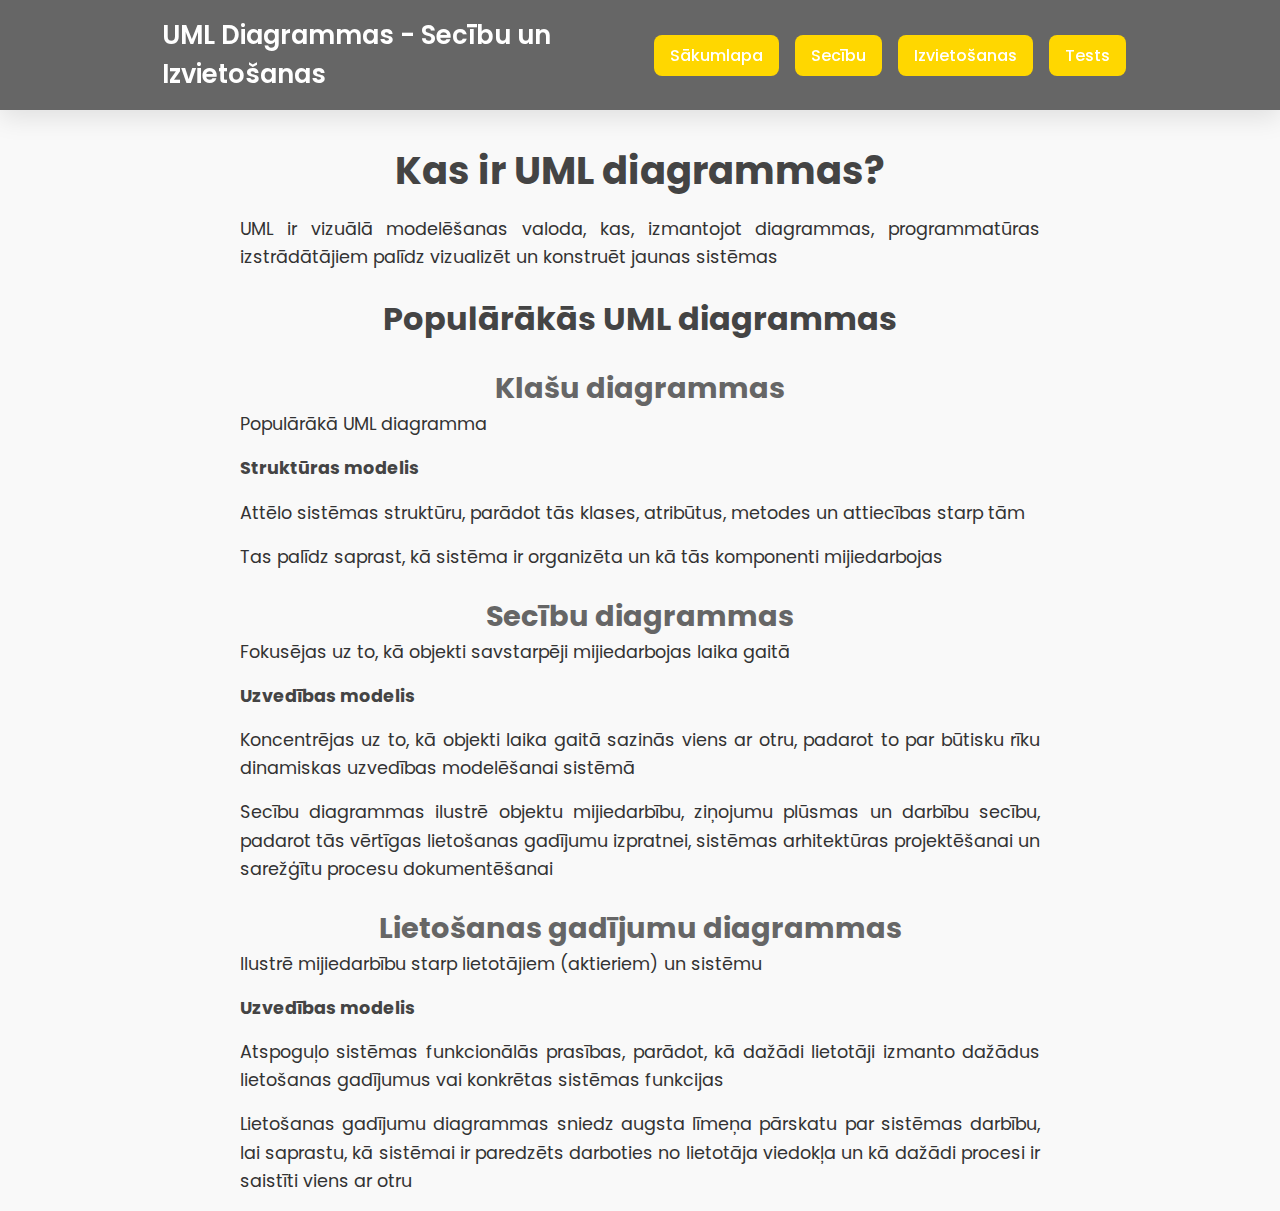
==== UML/index.html @ feddd4f9 "First commit" ====
<!DOCTYPE html>
<html lang="en">
<head>
    <meta charset="UTF-8">
    <meta name="viewport" content="width=device-width, initial-scale=1.0">
    <title>Sākumlapa</title>
    <link rel="stylesheet" href="style.css">
    <link rel="stylesheet" href="https://cdnjs.cloudflare.com/ajax/libs/font-awesome/6.6.0/css/all.min.css" integrity="sha512-Kc323vGBEqzTmouAECnVceyQqyqdsSiqLQISBL29aUW4U/M7pSPA/gEUZQqv1cwx4OnYxTxve5UMg5GT6L4JJg==" crossorigin="anonymous" referrerpolicy="no-referrer" />
</head>
<body>
    <header>
        <a href="./" class="logo"><i class="fa-solid fa-diagram-project"></i> UML Diagrammas - Secību un Izvietošanas</a>

        <div class="uml">
            <a href="index.html" class="btn">Sākumlapa</a>         
            <a href="sequence.html" class="btn">Secību</a>
            <a href="deployment.html" class="btn">Izvietošanas</a>
            <a href="tests.html" class="btn">Tests</a>
        </div>   
    </header>
    <!-- <p>Vispārēju informāciju par UML diagrammām - kādas ir populārākās UML diagrammas, kā tās klasificējas u.tml.</p> -->
    
    <h1>Kas ir UML diagrammas?</h1>
        <p>UML ir vizuālā modelēšanas valoda, kas, izmantojot diagrammas, programmatūras izstrādātājiem palīdz vizualizēt un konstruēt jaunas sistēmas</p>
    <h2>Populārākās UML diagrammas</h2>
    <h3>Klašu diagrammas</h3>
        <p>Populārākā UML diagramma</p>
        <p class="model">Struktūras modelis</p>
        <p>Attēlo sistēmas struktūru, parādot tās klases, atribūtus, metodes un attiecības starp tām</p>
        <p>Tas palīdz saprast, kā sistēma ir organizēta un kā tās komponenti mijiedarbojas</p>
        <p></p>
    <h3>Secību diagrammas</h3>
        <p>Fokusējas uz to, kā objekti savstarpēji mijiedarbojas laika gaitā</p>
        <p class="model">Uzvedības modelis</p>
        <p>Koncentrējas uz to, kā objekti laika gaitā sazinās viens ar otru, padarot to par būtisku rīku dinamiskas uzvedības modelēšanai sistēmā</p>
        <p>Secību diagrammas ilustrē objektu mijiedarbību, ziņojumu plūsmas un darbību secību, padarot tās vērtīgas lietošanas gadījumu izpratnei, sistēmas arhitektūras projektēšanai un sarežģītu procesu dokumentēšanai</p>
    <h3>Lietošanas gadījumu diagrammas</h3>
        <p>Ilustrē mijiedarbību starp lietotājiem (aktieriem) un sistēmu</p>
        <p class="model">Uzvedības modelis</p>
        <p>Atspoguļo sistēmas funkcionālās prasības, parādot, kā dažādi lietotāji izmanto dažādus lietošanas gadījumus vai konkrētas sistēmas funkcijas</p>
        <p>Lietošanas gadījumu diagrammas sniedz augsta līmeņa pārskatu par sistēmas darbību, lai saprastu, kā sistēmai ir paredzēts darboties no lietotāja viedokļa un kā dažādi procesi ir saistīti viens ar otru</p>
        <p></p>
</body>
</html>
---- UML/style.css ----
@import url('https://fonts.googleapis.com/css2?family=Poppins:ital,wght@0,100;0,200;0,300;0,400;0,500;0,600;0,700;0,800;0,900&display=swap');

* {
    font-family: 'Poppins', sans-serif;
    margin: 0;
    padding: 0;
    outline: none;
    border: none;
    text-decoration: none;
    box-sizing: border-box;
    transition: all .3s ease;
}

:root {
    --dark-1: #444;
    --dark-2: #666;
    --gold-1: #FFD700;
    --gold-2: #ffae00;
    --white: #fff;
    --box-shadow: 0 .5rem 1.5rem rgba(0,0,0,0.1);
    --light-grey: #f9f9f9;
    --text-grey: #333;
}

body {
    background-color: var(--light-grey);
    color: var(--text-grey);
}

header {
    position: sticky;
    top: 0;
    width: 100%;
    background: var(--dark-2);
    z-index: 1;
    padding: 1rem 12%;
    box-shadow: var(--box-shadow);
    display: flex;
    justify-content: space-between;
    align-items: center;
}

.logo {
    color: var(--white);
    font-size: 1.6rem;
    font-weight: 600;
    display: flex;
    align-items: center;
}

.logo i {
    margin-right: 0.5rem;
}

.uml {
    display: flex;
    gap: 1rem;
}

.btn {
    display: inline-block;
    font-size: 1rem;
    font-weight: 500;
    border-radius: .5rem;
    background-color: var(--gold-1);
    color: var(--white);
    padding: .5rem 1rem;
}

.btn:hover {
    cursor: pointer;
    background: var(--gold-2);
    color: var(--white);
}

h1 {
    text-align: center;
    font-size: 2.4rem;
    margin: 2rem 0 1rem;
    color: var(--dark-1);
}

h2 {
    text-align: center;
    font-size: 2rem;
    margin: 1.5rem 0;
    color: var(--dark-1);
}

h3 {
    text-align: center;
    font-size: 1.8rem;
    margin-top: 1.5rem;
    color: var(--dark-2);
}

p {
    margin: 0 auto 1rem;
    max-width: 800px;
    font-size: 1.1rem;
    line-height: 1.6;
    text-align: justify;
}

.model {
    font-weight: bold;
    color: var(--dark-1);
}

.description{
    font-style: italic;
    color: var(--dark-2);
}

table {
    width: 80%;
    margin: 2rem auto;
    border-collapse: collapse;
    box-shadow: var(--box-shadow);
}

th, td {
    padding: 0.8rem;
    text-align: center;
    border: 1px solid var(--dark-1);
    font-size: 1rem;
}

td img {
    display: block;
    margin: 0.5rem auto;
}

.title {
    text-align: center;
    font-weight: bold;
}

.question {
    margin-bottom: 20px;
}

.question label {
    display: block;
    text-align: left;
    margin: 0 auto;
    width: fit-content;
}

.result {
    font-weight: bold;
    color: green;
}
        
.incorrect { 
    color: red; 
}
        
button { 
    padding: 10px 15px;
    font-size: 16px;
    display: block;
    margin: 20px auto;
 }

@media (max-width: 768px) {
    header {
        padding: 1rem 5%;
    }

    .uml {
        flex-direction: column;
        gap: 0.5rem;
    }

    h1 {
        font-size: 2rem;
    }

    h2 {
        font-size: 1.8rem;
    }

    h3 {
        font-size: 1.6rem;
    }

    p {
        margin: 0 1rem;
        font-size: 1rem;
    }

    table {
        width: 100%;
    }
}
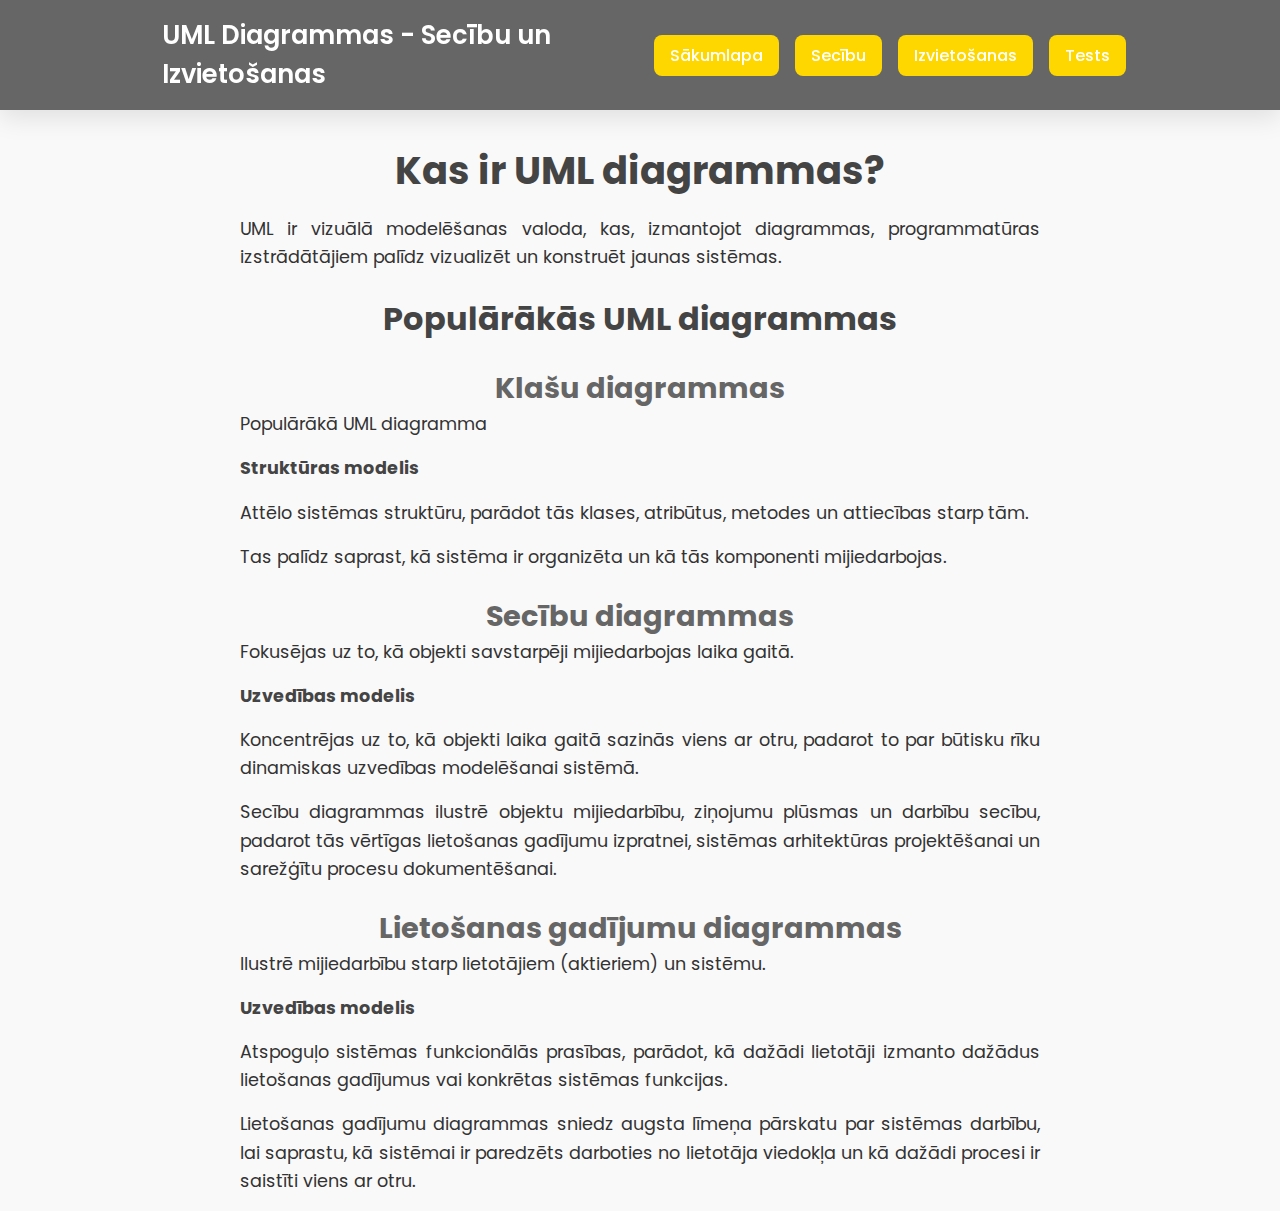
==== commit 0c7c8883: "Pievienoju pirmo sequence diagramu" ====
--- a/UML/index.html
+++ b/UML/index.html
@@ -21,24 +21,24 @@
     <!-- <p>Vispārēju informāciju par UML diagrammām - kādas ir populārākās UML diagrammas, kā tās klasificējas u.tml.</p> -->
     
     <h1>Kas ir UML diagrammas?</h1>
-        <p>UML ir vizuālā modelēšanas valoda, kas, izmantojot diagrammas, programmatūras izstrādātājiem palīdz vizualizēt un konstruēt jaunas sistēmas</p>
+        <p>UML ir vizuālā modelēšanas valoda, kas, izmantojot diagrammas, programmatūras izstrādātājiem palīdz vizualizēt un konstruēt jaunas sistēmas.</p>
     <h2>Populārākās UML diagrammas</h2>
     <h3>Klašu diagrammas</h3>
         <p>Populārākā UML diagramma</p>
         <p class="model">Struktūras modelis</p>
-        <p>Attēlo sistēmas struktūru, parādot tās klases, atribūtus, metodes un attiecības starp tām</p>
-        <p>Tas palīdz saprast, kā sistēma ir organizēta un kā tās komponenti mijiedarbojas</p>
+        <p>Attēlo sistēmas struktūru, parādot tās klases, atribūtus, metodes un attiecības starp tām.</p>
+        <p>Tas palīdz saprast, kā sistēma ir organizēta un kā tās komponenti mijiedarbojas.</p>
         <p></p>
     <h3>Secību diagrammas</h3>
-        <p>Fokusējas uz to, kā objekti savstarpēji mijiedarbojas laika gaitā</p>
+        <p>Fokusējas uz to, kā objekti savstarpēji mijiedarbojas laika gaitā.</p>
         <p class="model">Uzvedības modelis</p>
-        <p>Koncentrējas uz to, kā objekti laika gaitā sazinās viens ar otru, padarot to par būtisku rīku dinamiskas uzvedības modelēšanai sistēmā</p>
-        <p>Secību diagrammas ilustrē objektu mijiedarbību, ziņojumu plūsmas un darbību secību, padarot tās vērtīgas lietošanas gadījumu izpratnei, sistēmas arhitektūras projektēšanai un sarežģītu procesu dokumentēšanai</p>
+        <p>Koncentrējas uz to, kā objekti laika gaitā sazinās viens ar otru, padarot to par būtisku rīku dinamiskas uzvedības modelēšanai sistēmā. </p>
+        <p>Secību diagrammas ilustrē objektu mijiedarbību, ziņojumu plūsmas un darbību secību, padarot tās vērtīgas lietošanas gadījumu izpratnei, sistēmas arhitektūras projektēšanai un sarežģītu procesu dokumentēšanai.</p>
     <h3>Lietošanas gadījumu diagrammas</h3>
-        <p>Ilustrē mijiedarbību starp lietotājiem (aktieriem) un sistēmu</p>
+        <p>Ilustrē mijiedarbību starp lietotājiem (aktieriem) un sistēmu.</p>
         <p class="model">Uzvedības modelis</p>
-        <p>Atspoguļo sistēmas funkcionālās prasības, parādot, kā dažādi lietotāji izmanto dažādus lietošanas gadījumus vai konkrētas sistēmas funkcijas</p>
-        <p>Lietošanas gadījumu diagrammas sniedz augsta līmeņa pārskatu par sistēmas darbību, lai saprastu, kā sistēmai ir paredzēts darboties no lietotāja viedokļa un kā dažādi procesi ir saistīti viens ar otru</p>
+        <p>Atspoguļo sistēmas funkcionālās prasības, parādot, kā dažādi lietotāji izmanto dažādus lietošanas gadījumus vai konkrētas sistēmas funkcijas.</p>
+        <p>Lietošanas gadījumu diagrammas sniedz augsta līmeņa pārskatu par sistēmas darbību, lai saprastu, kā sistēmai ir paredzēts darboties no lietotāja viedokļa un kā dažādi procesi ir saistīti viens ar otru.</p>
         <p></p>
 </body>
 </html>--- a/UML/style.css
+++ b/UML/style.css
@@ -163,6 +163,20 @@
     margin: 20px auto;
  }
 
+
+.examp{
+    display: flex;
+    flex-direction: column;
+    align-items: center;
+}
+
+
+.examp img{
+    width: 50%;
+    height: 50%;
+}
+
+
 @media (max-width: 768px) {
     header {
         padding: 1rem 5%;
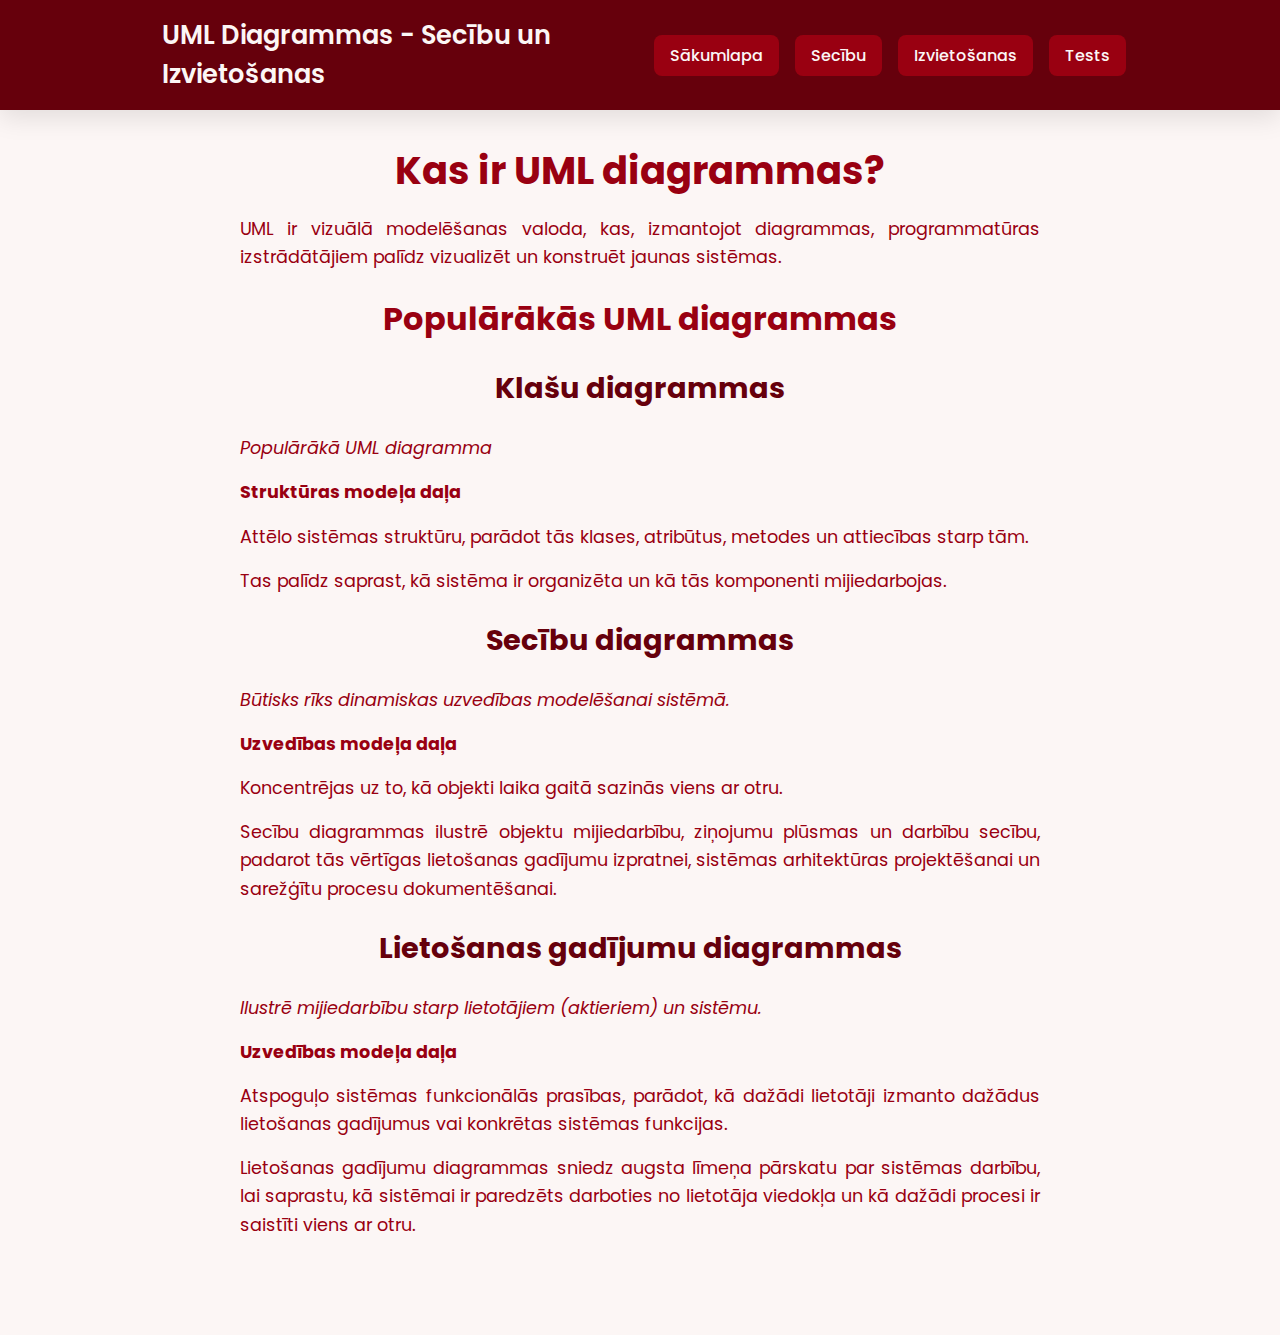
==== commit 2cf1c2d4: "changed the colors around a bit more questions for the test and fixed some small stuff" ====
--- a/UML/index.html
+++ b/UML/index.html
@@ -5,7 +5,9 @@
     <meta name="viewport" content="width=device-width, initial-scale=1.0">
     <title>Sākumlapa</title>
     <link rel="stylesheet" href="style.css">
+    <link rel="shortcut icon" href="Images/diagram-project.png" type="images/x-icon">
     <link rel="stylesheet" href="https://cdnjs.cloudflare.com/ajax/libs/font-awesome/6.6.0/css/all.min.css" integrity="sha512-Kc323vGBEqzTmouAECnVceyQqyqdsSiqLQISBL29aUW4U/M7pSPA/gEUZQqv1cwx4OnYxTxve5UMg5GT6L4JJg==" crossorigin="anonymous" referrerpolicy="no-referrer" />
+    <link rel="icon" href="Images/diagram.png" type="image/icon type">
 </head>
 <body>
     <header>
@@ -23,22 +25,21 @@
     <h1>Kas ir UML diagrammas?</h1>
         <p>UML ir vizuālā modelēšanas valoda, kas, izmantojot diagrammas, programmatūras izstrādātājiem palīdz vizualizēt un konstruēt jaunas sistēmas.</p>
     <h2>Populārākās UML diagrammas</h2>
-    <h3>Klašu diagrammas</h3>
-        <p>Populārākā UML diagramma</p>
-        <p class="model">Struktūras modelis</p>
+    <h3><i class="fa-solid fa-cube"></i> Klašu diagrammas</h3>
+        <p><i>Populārākā UML diagramma</i></p>
+        <p class="model">Struktūras modeļa daļa</p>
         <p>Attēlo sistēmas struktūru, parādot tās klases, atribūtus, metodes un attiecības starp tām.</p>
         <p>Tas palīdz saprast, kā sistēma ir organizēta un kā tās komponenti mijiedarbojas.</p>
         <p></p>
-    <h3>Secību diagrammas</h3>
-        <p>Fokusējas uz to, kā objekti savstarpēji mijiedarbojas laika gaitā.</p>
-        <p class="model">Uzvedības modelis</p>
-        <p>Koncentrējas uz to, kā objekti laika gaitā sazinās viens ar otru, padarot to par būtisku rīku dinamiskas uzvedības modelēšanai sistēmā. </p>
+    <h3><i class="fa-solid fa-random"></i> Secību diagrammas</h3>
+        <p><i>Būtisks rīks dinamiskas uzvedības modelēšanai sistēmā.</i></p>
+        <p class="model">Uzvedības modeļa daļa</p>
+        <p>Koncentrējas uz to, kā objekti laika gaitā sazinās viens ar otru.</p>
         <p>Secību diagrammas ilustrē objektu mijiedarbību, ziņojumu plūsmas un darbību secību, padarot tās vērtīgas lietošanas gadījumu izpratnei, sistēmas arhitektūras projektēšanai un sarežģītu procesu dokumentēšanai.</p>
-    <h3>Lietošanas gadījumu diagrammas</h3>
-        <p>Ilustrē mijiedarbību starp lietotājiem (aktieriem) un sistēmu.</p>
-        <p class="model">Uzvedības modelis</p>
+    <h3><i class="fa-solid fa-users"></i> Lietošanas gadījumu diagrammas</h3>
+        <p><i>Ilustrē mijiedarbību starp lietotājiem (aktieriem) un sistēmu.</i></p>
+        <p class="model">Uzvedības modeļa daļa</p>
         <p>Atspoguļo sistēmas funkcionālās prasības, parādot, kā dažādi lietotāji izmanto dažādus lietošanas gadījumus vai konkrētas sistēmas funkcijas.</p>
         <p>Lietošanas gadījumu diagrammas sniedz augsta līmeņa pārskatu par sistēmas darbību, lai saprastu, kā sistēmai ir paredzēts darboties no lietotāja viedokļa un kā dažādi procesi ir saistīti viens ar otru.</p>
-        <p></p>
 </body>
 </html>--- a/UML/style.css
+++ b/UML/style.css
@@ -12,24 +12,25 @@
 }
 
 :root {
-    --dark-1: #444;
-    --dark-2: #666;
-    --gold-1: #FFD700;
-    --gold-2: #ffae00;
-    --white: #fff;
+    --dark-1: #990011;
+    --dark-2: #66000C;
+    --gold-1: #990011;
+    --gold-2: #CC0015;
+    --white: #FCF6F5;
     --box-shadow: 0 .5rem 1.5rem rgba(0,0,0,0.1);
-    --light-grey: #f9f9f9;
-    --text-grey: #333;
+    --light-grey: #FCF6F5;
+    --text-grey: #990011;
 }
 
 body {
     background-color: var(--light-grey);
     color: var(--text-grey);
+    padding-bottom: 5rem;
 }
 
 header {
     position: sticky;
-    top: 0;
+    top: 1;
     width: 100%;
     background: var(--dark-2);
     z-index: 1;
@@ -90,7 +91,7 @@
 h3 {
     text-align: center;
     font-size: 1.8rem;
-    margin-top: 1.5rem;
+    margin: 1.5rem 0;
     color: var(--dark-2);
 }
 
@@ -129,11 +130,16 @@
 td img {
     display: block;
     margin: 0.5rem auto;
+    max-width: 350px; 
+    max-height: 350px; 
+    width: auto; 
+    height: auto; 
 }
 
 .title {
     text-align: center;
     font-weight: bold;
+    margin-bottom: 1.5rem;
 }
 
 .question {
@@ -156,13 +162,21 @@
     color: red; 
 }
         
-button { 
+button {
     padding: 10px 15px;
     font-size: 16px;
     display: block;
     margin: 20px auto;
- }
-
+    border-radius: .5rem;
+    background: var(--dark-1);
+    color: var(--light-grey);
+    transition: all 0.3s ease;
+}
+
+button:hover {
+    background: var(--dark-2);
+    cursor: pointer;
+}
 
 .examp{
     display: flex;
@@ -176,35 +190,227 @@
     height: 50%;
 }
 
+.btnsubmit{
+    padding: 10px 20px;
+    font-size: 16px;
+    font-weight: 600;
+    background-color: var(--gold-1);
+    color: var(--white);
+    border: none;
+    border-radius: 0.5rem;
+    cursor: pointer;
+    transition: all 0.3s ease;
+    text-align: center;
+    width: 50%;
+    box-shadow: var(--box-shadow);
+    margin-top: 1.5rem;
+}
+
+.btnsubmit:hover{
+    cursor: pointer;
+    background: var(--gold-2);
+    color: var(--white);
+    transform: translateY(-2px);
+}
+
+::-webkit-scrollbar {
+
+    width: 10px;
+}
+
+::-webkit-scrollbar-track {
+    background: var(--light-grey);
+}
+
+::-webkit-scrollbar-thumb {
+    background-color: var(--dark-1);
+    border-radius: 10px;
+    border: 2px solid var(--light-grey);
+}
+
+::selection {
+    background-color: var(--dark-1);
+    color: var(--white);
+}
+
+.popup {
+    display: none;
+    position: fixed;
+    top: 0;
+    left: 0;
+    width: 100%;
+    height: 100%;
+    background-color: rgba(0, 0, 0, 0.7);
+    justify-content: center;
+    align-items: center;
+    z-index: 1000;
+}
+
+.popup-content {
+    background-color: #fff;
+    border-radius: 10px;
+    padding: 20px;
+    text-align: center;
+    width: 300px;
+    box-shadow: 0 5px 15px rgba(0, 0, 0, 0.3);
+}
+
+.popup-content h3 {
+    margin-bottom: 20px;
+    font-size: 18px;
+    font-weight: bold;
+    color: #333;
+}
+
+.popup-content p {
+    margin: 15px 0;
+    font-size: 16px;
+    color: #333;
+}
+
+.popup-content button {
+    padding: 10px 20px;
+    background-color: var(--gold-1);
+    color: var(--white);
+    border: none;
+    border-radius: 5px;
+    cursor: pointer;
+    font-size: 16px;
+}
+
+.popup-content button:hover {
+    background: var(--gold-2);
+    color: var(--white);
+}
+
+.question p {
+    font-size: 1.5rem;
+}
+
+/* custom radio buttons */
+ .container {
+    display: block;
+    position: relative;
+    padding-left: 2rem;
+    margin-bottom: 12px;
+    cursor: pointer;
+    font-size: 1.2rem;
+    -webkit-user-select: none;
+    -moz-user-select: none;
+    -ms-user-select: none;
+    user-select: none;
+  }
+  
+  .container input {
+    position: absolute;
+    opacity: 0;
+    cursor: pointer;
+    height: 0;
+    width: 0;
+  }
+  
+  .checkmark {
+    position: absolute;
+    top: 0;
+    left: 0;
+    height: 25px;
+    width: 25px;
+    background-color: #ccc;
+    border-radius: 50%;
+  }
+  
+  .container:hover input ~ .checkmark {
+    background-color: var(--dark-1);
+  }
+  
+
+  .container input:checked ~ .checkmark {
+    background-color: var(--dark-1);
+  }
+  
+
+  .checkmark:after {
+    content: "";
+    position: absolute;
+    display: none;
+  }
+  
+  .container input:checked ~ .checkmark:after {
+    display: block;
+  }
+  
+
+  .container .checkmark:after {
+    top: 9px;
+    left: 9px;
+    width: 8px;
+    height: 8px;
+    border-radius: 50%;
+    background: var(--white);
+  } 
 
 @media (max-width: 768px) {
     header {
-        padding: 1rem 5%;
+        padding: 1rem 3%;
+        flex-direction: column;
+        align-items: flex-start;
+    }
+
+    .logo {
+        font-size: 1.4rem;
     }
 
     .uml {
         flex-direction: column;
-        gap: 0.5rem;
+        width: 100%;
+        align-items: flex-start;
+        gap: 0.4rem;
+        margin-top: 0.5rem;
+    }
+
+    .btn {
+        font-size: 0.9rem;
+        padding: 0.4rem 0.8rem;
+        width: 100%;
+        text-align: left;
     }
 
     h1 {
-        font-size: 2rem;
+        font-size: 1.8rem;
     }
 
     h2 {
-        font-size: 1.8rem;
+        font-size: 1.6rem;
     }
 
     h3 {
-        font-size: 1.6rem;
+        font-size: 1.4rem;
     }
 
     p {
-        margin: 0 1rem;
-        font-size: 1rem;
+        font-size: 0.95rem;
+        margin: 0 0.5rem;
+        text-align: left;
     }
 
     table {
+        width: 95%;
+        font-size: 0.9rem;
+    }
+
+    th, td {
+        padding: 0.5rem;
+    }
+
+    .examp img {
+        width: 80%;
+        height: auto;
+    }
+}
+
+@media (max-width: 480px) {
+    .examp img {
         width: 100%;
-    }
-}
+        max-width: none;
+    }
+}
